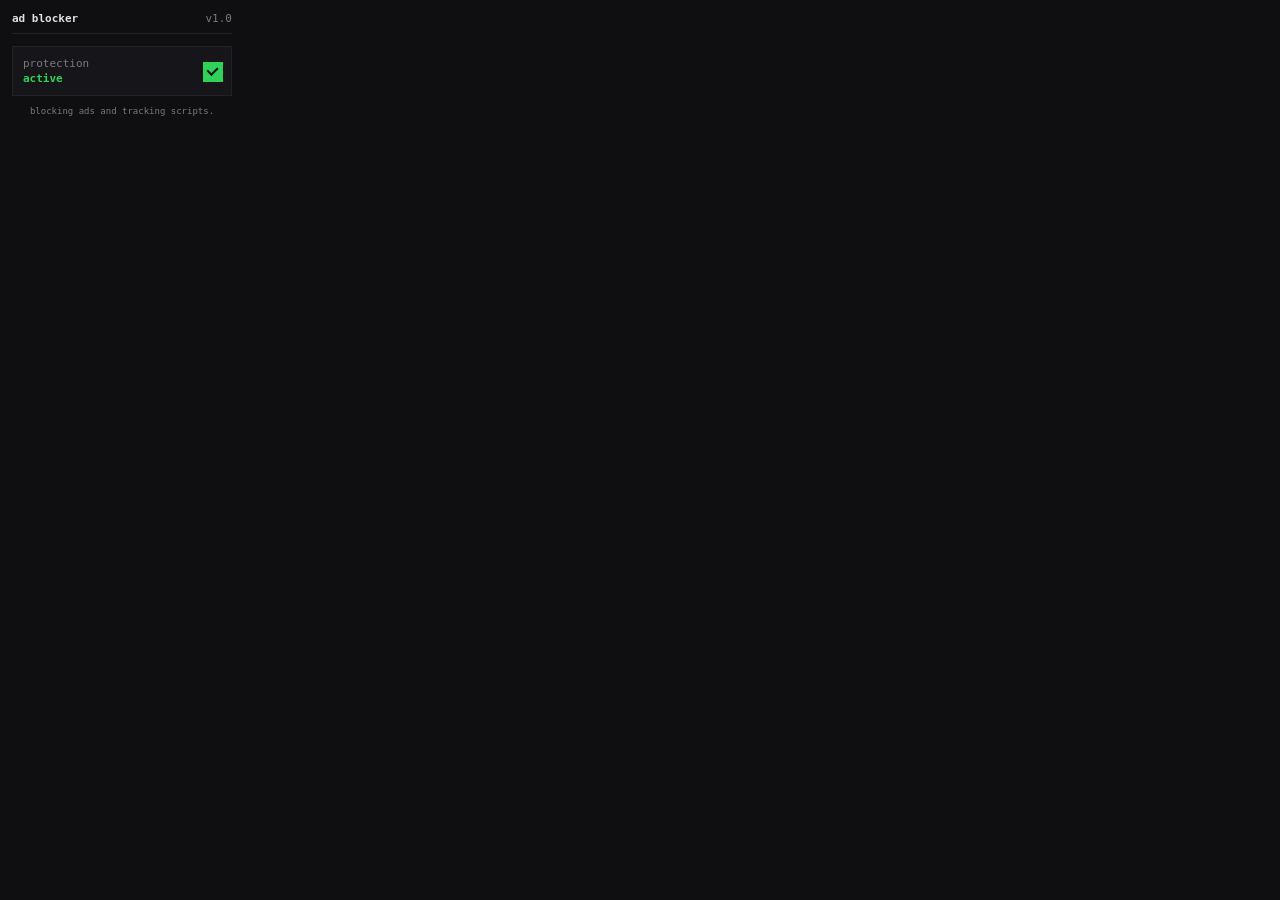
==== popup.html @ 44e0614b "initial commit: basic manifest v3 ad blocker with network blocking and youtube skipping" ====
<!DOCTYPE html>
<html lang="en">
<head>
  <meta charset="UTF-8">
  <style>
    body {
      width: 220px;
      background: #0f0f11;
      color: #e1e1e6;
      font-family: ui-monospace, SFMono-Regular, Menlo, Monaco, Consolas, monospace;
      font-size: 11px;
      margin: 0;
      padding: 12px;
    }
    .header {
      display: flex;
      justify-content: space-between;
      align-items: center;
      border-bottom: 1px solid #222225;
      padding-bottom: 8px;
      margin-bottom: 12px;
    }
    .title {
      font-weight: bold;
    }
    .status-row {
      display: flex;
      justify-content: space-between;
      align-items: center;
      background: #16161a;
      border: 1px solid #222225;
      padding: 10px;
      margin-bottom: 8px;
    }
    .status-info {
      display: flex;
      flex-direction: column;
      gap: 2px;
    }
    .status-label {
      color: #787880;
    }
    .status-val {
      font-weight: bold;
      color: #ff453a;
    }
    .status-val.active {
      color: #30d158;
    }
    .toggle-container {
      display: block;
      position: relative;
      cursor: pointer;
      width: 18px;
      height: 18px;
    }
    .toggle-container input {
      opacity: 0;
      width: 0;
      height: 0;
    }
    .custom-box {
      position: absolute;
      top: 0;
      left: 0;
      height: 18px;
      width: 18px;
      background-color: transparent;
      border: 1px solid #787880;
    }
    .toggle-container input:checked + .custom-box {
      background-color: #30d158;
      border-color: #30d158;
    }
    .toggle-container input:checked + .custom-box:after {
      content: "";
      position: absolute;
      left: 5px;
      top: 2px;
      width: 5px;
      height: 8px;
      border: solid #0f0f11;
      border-width: 0 2px 2px 0;
      transform: rotate(45deg);
    }
    .info {
      color: #787880;
      text-align: center;
      margin-top: 10px;
      font-size: 9px;
    }
  </style>
</head>
<body>
  <div class="header">
    <span class="title">ad blocker</span>
    <span style="color: #787880">v1.0</span>
  </div>

  <div class="status-row">
    <div class="status-info">
      <span class="status-label">protection</span>
      <span class="status-val active" id="statusVal">active</span>
    </div>
    <label class="toggle-container">
      <input type="checkbox" id="toggleBlocker" checked>
      <span class="custom-box"></span>
    </label>
  </div>

  <div class="info">
    blocking ads and tracking scripts.
  </div>

  <script src="popup.js"></script>
</body>
</html>
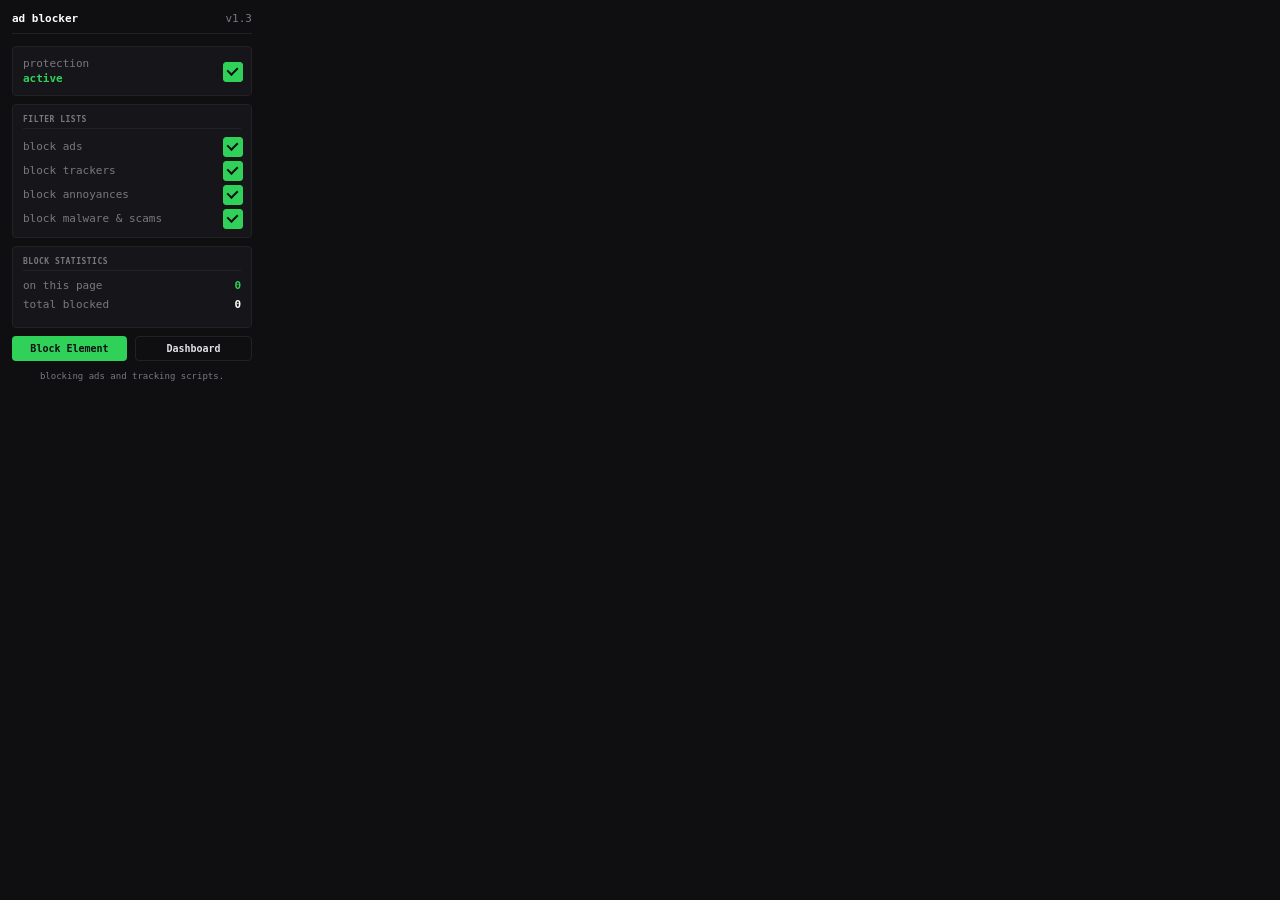
==== commit de5902ad: "feat: complete MV3 Ad Blocker with 18 star features, onboarding welcome page, and minimalist product" ====
--- a/popup.html
+++ b/popup.html
@@ -4,13 +4,14 @@
   <meta charset="UTF-8">
   <style>
     body {
-      width: 220px;
+      width: 240px;
       background: #0f0f11;
       color: #e1e1e6;
       font-family: ui-monospace, SFMono-Regular, Menlo, Monaco, Consolas, monospace;
       font-size: 11px;
       margin: 0;
       padding: 12px;
+      user-select: none;
     }
     .header {
       display: flex;
@@ -22,6 +23,7 @@
     }
     .title {
       font-weight: bold;
+      color: #fff;
     }
     .status-row {
       display: flex;
@@ -31,6 +33,11 @@
       border: 1px solid #222225;
       padding: 10px;
       margin-bottom: 8px;
+      border-radius: 4px;
+      transition: all 0.2s ease;
+    }
+    .status-row:hover {
+      border-color: #333339;
     }
     .status-info {
       display: flex;
@@ -46,6 +53,17 @@
     }
     .status-val.active {
       color: #30d158;
+    }
+    .status-val.whitelisted {
+      color: #e6a23c;
+    }
+    .domain-name {
+      color: #fff;
+      font-weight: bold;
+      max-width: 140px;
+      overflow: hidden;
+      text-overflow: ellipsis;
+      white-space: nowrap;
     }
     .toggle-container {
       display: block;
@@ -67,6 +85,8 @@
       width: 18px;
       background-color: transparent;
       border: 1px solid #787880;
+      border-radius: 3px;
+      transition: all 0.15s ease;
     }
     .toggle-container input:checked + .custom-box {
       background-color: #30d158;
@@ -83,20 +103,87 @@
       border-width: 0 2px 2px 0;
       transform: rotate(45deg);
     }
+    .stats-panel {
+      background: #16161a;
+      border: 1px solid #222225;
+      padding: 10px;
+      border-radius: 4px;
+      margin-bottom: 8px;
+    }
+    .stats-header {
+      font-weight: bold;
+      border-bottom: 1px solid #222225;
+      padding-bottom: 4px;
+      margin-bottom: 8px;
+      color: #787880;
+      text-transform: uppercase;
+      font-size: 8px;
+      letter-spacing: 0.5px;
+    }
+    .stats-item {
+      display: flex;
+      justify-content: space-between;
+      align-items: center;
+      margin-bottom: 6px;
+    }
+    .stats-item:last-child {
+      margin-bottom: 0;
+    }
+    .stats-item-label {
+      color: #787880;
+    }
+    .stats-item-val {
+      font-weight: bold;
+      color: #fff;
+    }
+    .stats-text-val {
+      color: #30d158;
+      max-width: 110px;
+      overflow: hidden;
+      text-overflow: ellipsis;
+      white-space: nowrap;
+      font-size: 10px;
+    }
+    button {
+      background: #30d158;
+      border: none;
+      color: #0f0f11;
+      font-family: inherit;
+      font-weight: bold;
+      padding: 6px;
+      border-radius: 4px;
+      cursor: pointer;
+      font-size: 10px;
+      outline: none;
+      transition: opacity 0.2s;
+    }
+    button:hover {
+      opacity: 0.9;
+    }
+    button.secondary {
+      background: transparent;
+      border: 1px solid #222225;
+      color: #e1e1e6;
+    }
+    button.secondary:hover {
+      background: #1c1c22;
+    }
     .info {
       color: #787880;
       text-align: center;
       margin-top: 10px;
       font-size: 9px;
+      line-height: 1.3;
     }
   </style>
 </head>
 <body>
   <div class="header">
     <span class="title">ad blocker</span>
-    <span style="color: #787880">v1.0</span>
-  </div>
-
+    <span style="color: #787880">v1.3</span>
+  </div>
+
+  <!-- Global protection row -->
   <div class="status-row">
     <div class="status-info">
       <span class="status-label">protection</span>
@@ -108,7 +195,85 @@
     </label>
   </div>
 
-  <div class="info">
+
+
+  <!-- Site-specific whitelisting row -->
+  <div class="status-row" id="siteRow" style="display: none;">
+    <div class="status-info">
+      <span class="status-label" id="siteLabel">this website</span>
+      <span class="domain-name" id="siteDomain">-</span>
+    </div>
+    <label class="toggle-container">
+      <input type="checkbox" id="toggleSiteBlocker" checked>
+      <span class="custom-box"></span>
+    </label>
+  </div>
+
+  <!-- Categories Panel -->
+  <div class="stats-panel" id="categoriesPanel">
+    <div class="stats-header">filter lists</div>
+    <div class="stats-item">
+      <span class="stats-item-label">block ads</span>
+      <label class="toggle-container">
+        <input type="checkbox" id="blockAdsCheckbox" checked>
+        <span class="custom-box"></span>
+      </label>
+    </div>
+    <div class="stats-item">
+      <span class="stats-item-label">block trackers</span>
+      <label class="toggle-container">
+        <input type="checkbox" id="blockTrackersCheckbox" checked>
+        <span class="custom-box"></span>
+      </label>
+    </div>
+    <div class="stats-item">
+      <span class="stats-item-label">block annoyances</span>
+      <label class="toggle-container">
+        <input type="checkbox" id="blockAnnoyancesCheckbox" checked>
+        <span class="custom-box"></span>
+      </label>
+    </div>
+    <div class="stats-item">
+      <span class="stats-item-label">block malware & scams</span>
+      <label class="toggle-container">
+        <input type="checkbox" id="blockMalwareCheckbox" checked>
+        <span class="custom-box"></span>
+      </label>
+    </div>
+  </div>
+
+  <!-- Statistics Panel -->
+  <div class="stats-panel">
+    <div class="stats-header">block statistics</div>
+    
+    <div class="stats-item">
+      <span class="stats-item-label">on this page</span>
+      <span class="stats-item-val" id="pageBlockedCount" style="color: #30d158;">0</span>
+    </div>
+    
+    <div class="stats-item">
+      <span class="stats-item-label">total blocked</span>
+      <span class="stats-item-val" id="totalBlockedCount">0</span>
+    </div>
+    
+    <div class="stats-item" id="topTrackerItem" style="display: none;">
+      <span class="stats-item-label">top tracker</span>
+      <span class="stats-text-val" id="topTracker">-</span>
+    </div>
+    
+    <div class="stats-item" id="topSiteItem" style="display: none;">
+      <span class="stats-item-label">most ad-heavy site</span>
+      <span class="stats-text-val" id="topSite">-</span>
+    </div>
+  </div>
+
+  <!-- Toolbar -->
+  <div style="display: flex; gap: 8px; margin-top: 8px;">
+    <button id="pickerBtn" style="flex: 1;">Block Element</button>
+    <button id="settingsBtn" class="secondary" style="flex: 1;">Dashboard</button>
+  </div>
+
+  <div class="info" id="infoMessage">
     blocking ads and tracking scripts.
   </div>
 
